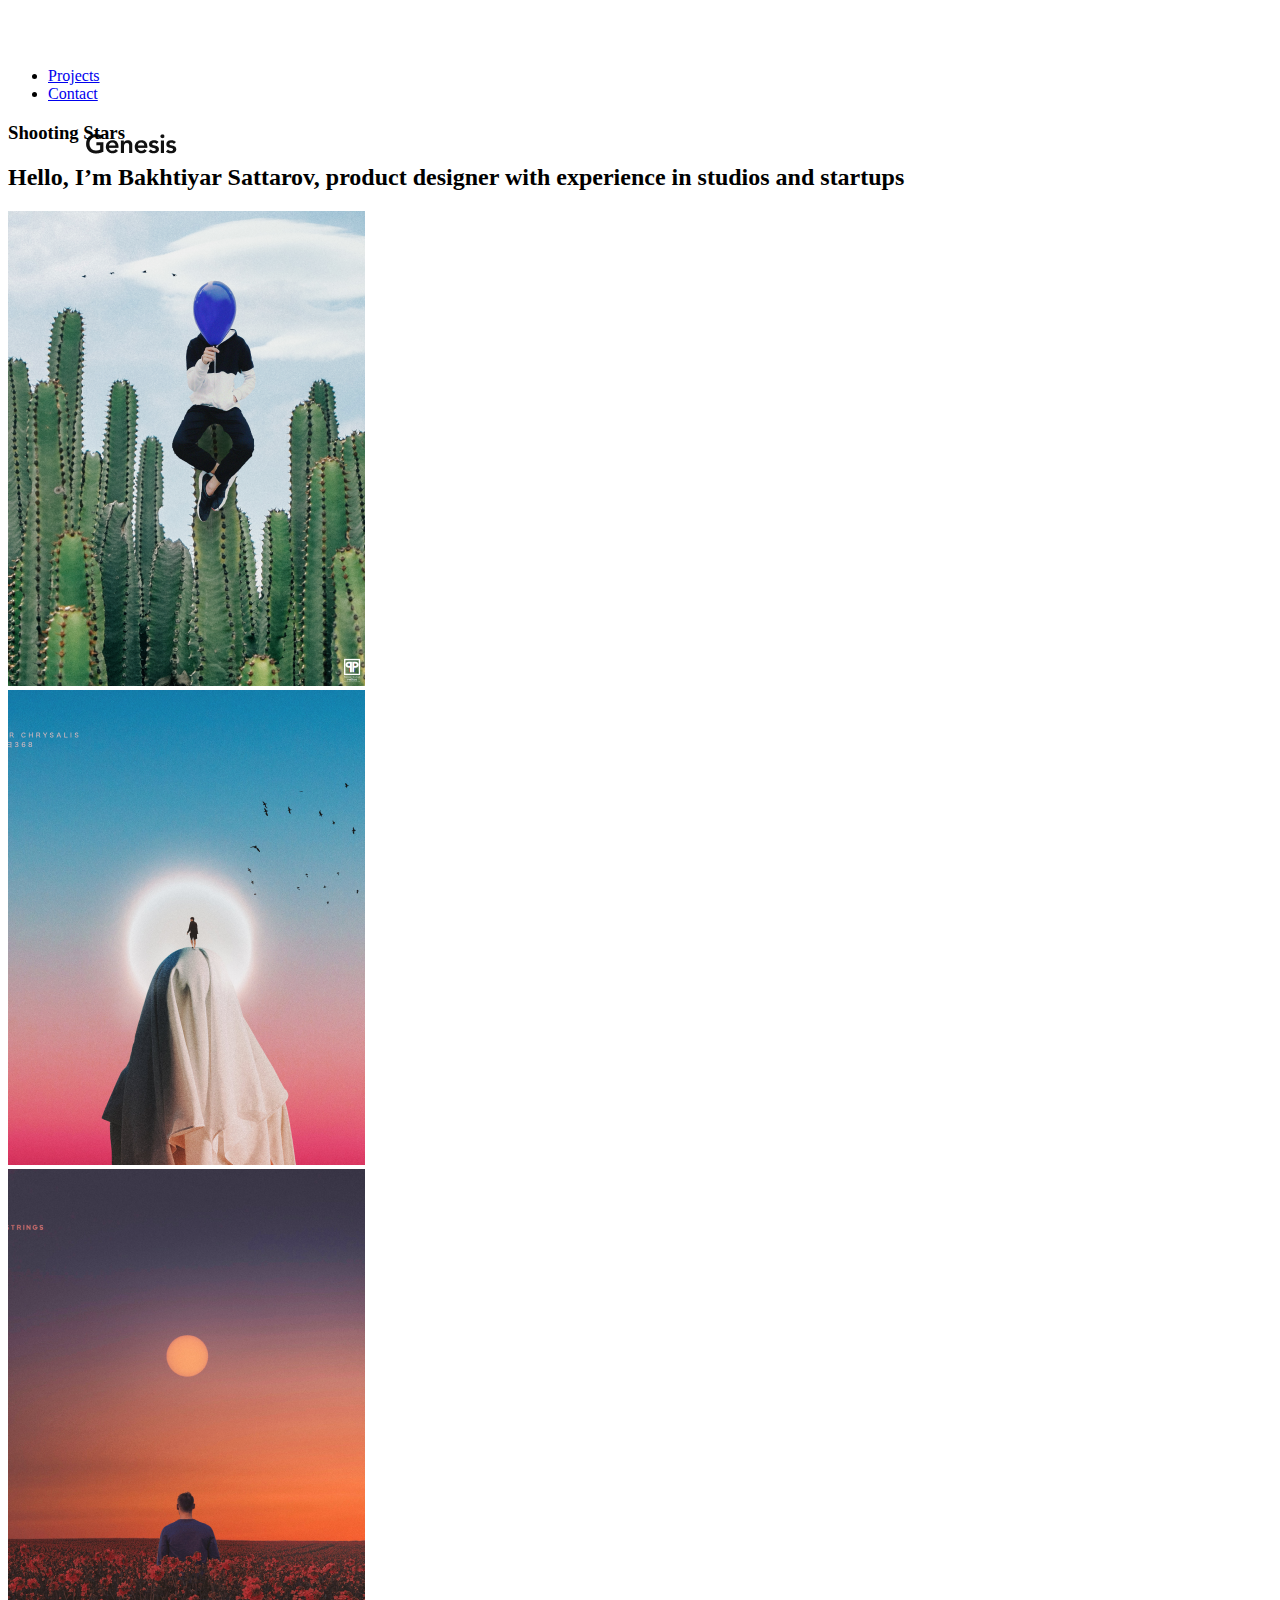
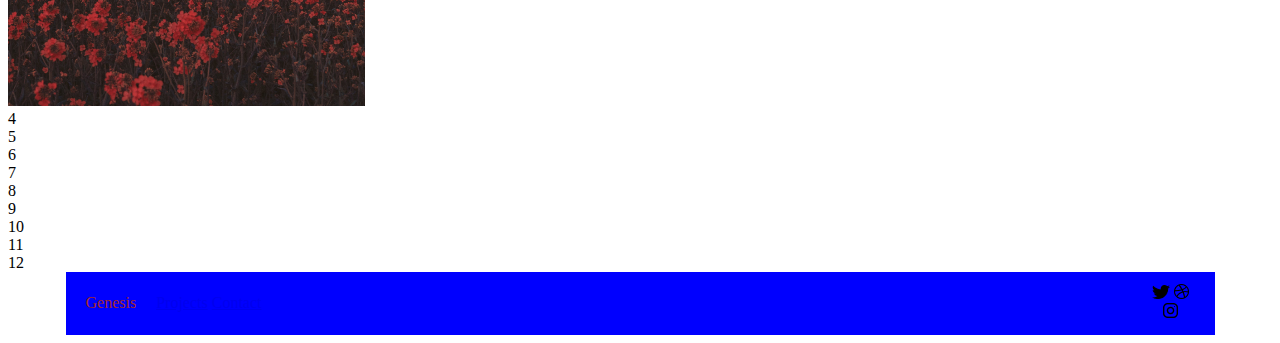
==== index.html @ e76124f2 "home" ====
<!DOCTYPE html>
<html lang="en">
<head>
    <meta charset="UTF-8">
    <meta name="viewport" content="width=device-width, initial-scale=1.0">
    <link href="https://fonts.googleapis.com/css2?family=Bangers&family=Poppins:wght@400;700&display=swap" rel="stylesheet">
    <link rel="stylesheet" href="styles/reset.css">
    <link rel="stylesheet" href="styles/main.css">
    

    <title>Home</title>
</head>
<body>
    <header>
        <div class="header">
            <div class="logo">
                <img src="images/Logo.png" alt="Genesis">

            </div>

        </div>
            <nav class="nav">
                <ul class="nav__list">
                    <li class="nav__li"><a class="nav__link" href="#">Projects</a></li>
                    <li class="nav__li"><a class="nav__link" href="#">Contact</a></li>
                </ul>
            </nav>
        </header>

            <section>
                <div class="main-content">
                    <h3>Shooting Stars</h3>
                    <h2>Hello, I’m Bakhtiyar Sattarov,
                        product designer with experience
                        in studios and startups</h2>
                </div>
            </section>

            <section class="photo-gallery">
                <div class="photo">
                    <div class="div1">
                        <img src="images/Rectangle-1.png" alt="gallery-1">
                    </div>
                    <div class="div2">
                        <img src="images/Rectangle-2.png" alt="gallery-2">
                    </div>
                    <div class="div3">
                        <img src="images/Rectangle-3.png" alt="gallery-3">
                    </div>
                    <div class="div4">4</div>
                    <div class="div5">5</div>
                    <div class="div6">6</div>
                    <div class="div7">7</div>
                    <div class="div8">8</div>
                    <div class="div9">9</div>
                    <div class="div10">10</div>
                    <div class="div11">11</div>
                    <div class="div12">12</div>
                </div>
                    

            </section>

            <footer>
                <div class="footer">
                  <div class="footer-left">
                    <span>Genesis</span>
                  </div>
                  <div class="footer">
                    <nav>
                      <a href="#">Projects</a>
                      <a href="#">Contact</a>
                    </nav>
                  </div>
                  <div class="footer-right">
                    <footer>
                        <div class="footer-right">
                          <a href="#">
                            <img src="images/twitter-logo-silhouette.png" alt="">
                    <a href="#">
                        <img src="images/dribbble-logo.png" alt="dribbble-logo">
                      </a>
                      <a href="#">
                        <img src="images/instagram.png" alt="instagram-icon">
                      </a>
                  </div>
                </div>
              </footer>
              
</body>
</html>
---- styles/main.css ----
.header {
  width: 1109px;
  height: 23px;
  margin: 0 auto;
  display: -webkit-box;
  display: -ms-flexbox;
  display: flex;
  -webkit-box-pack: justify;
      -ms-flex-pack: justify;
          justify-content: space-between;
  -webkit-box-align: center;
      -ms-flex-align: center;
          align-items: center;
  padding: 10px 0;
}
.header .logo {
  font-size: 23rem;
  font-weight: bold;
  color: blue;
  text-decoration: none;
}
.header .menu-item {
  display: -webkit-box;
  display: -ms-flexbox;
  display: flex;
  gap: 30px;
  font-size: 1rem;
}
.header .menu-item a {
  color: blue;
  text-decoration: none;
}
.header .menu-item a:hover {
  color: palegreen;
}

.footer {
  padding: 20px;
  width: 1109px;
  height: 23px;
  margin: 0 auto;
  background-color: blue;
  color: brown;
  text-align: center;
  display: -webkit-box;
  display: -ms-flexbox;
  display: flex;
  -webkit-box-pack: justify;
      -ms-flex-pack: justify;
          justify-content: space-between;
  -webkit-box-align: center;
      -ms-flex-align: center;
          align-items: center;
}
.footer .logo {
  font-size: 1.5rem;
  font-weight: bold;
  color: wheat;
  text-decoration: none;
}
.footer .footer-content {
  display: -webkit-box;
  display: -ms-flexbox;
  display: flex;
  gap: 30px;
  font-size: 1rem;
}
.footer .footer-content a {
  color: teal;
  text-decoration: none;
}
.footer .footer-content a:hover {
  color: navajowhite;
}
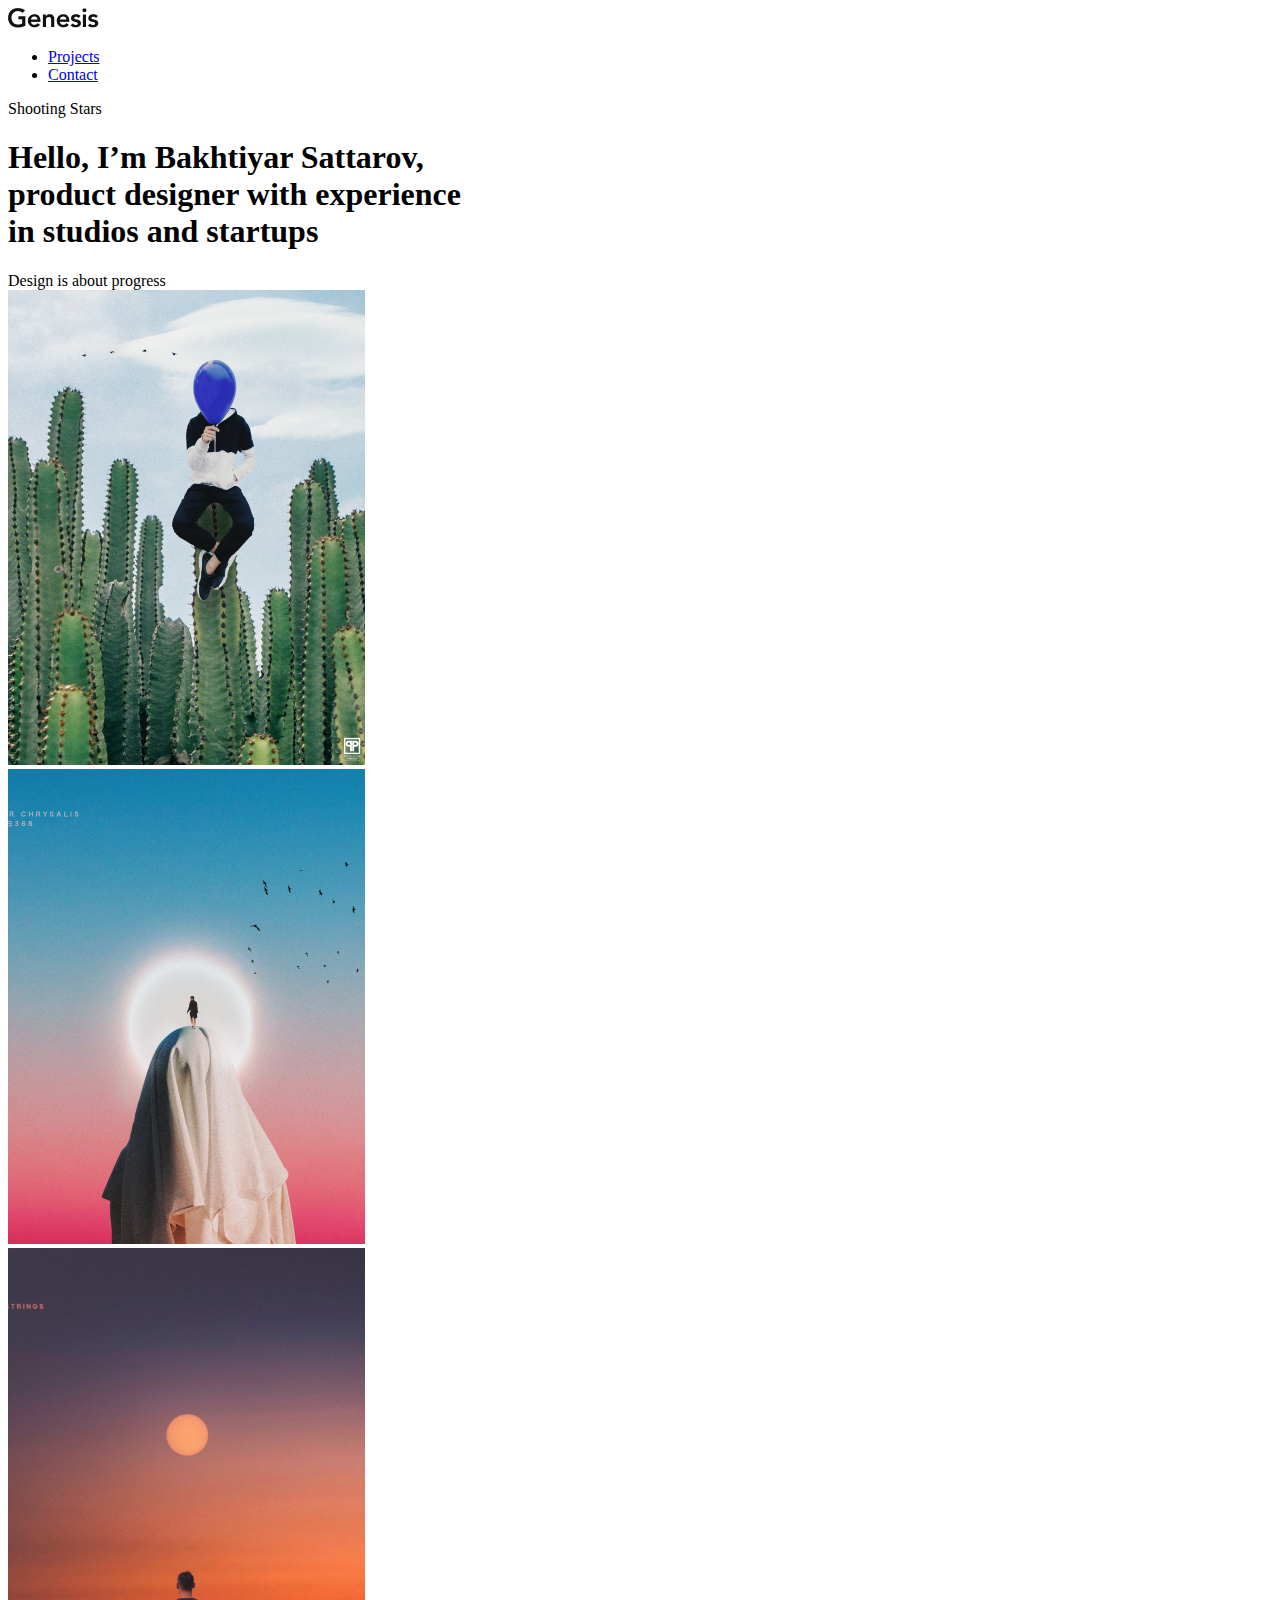
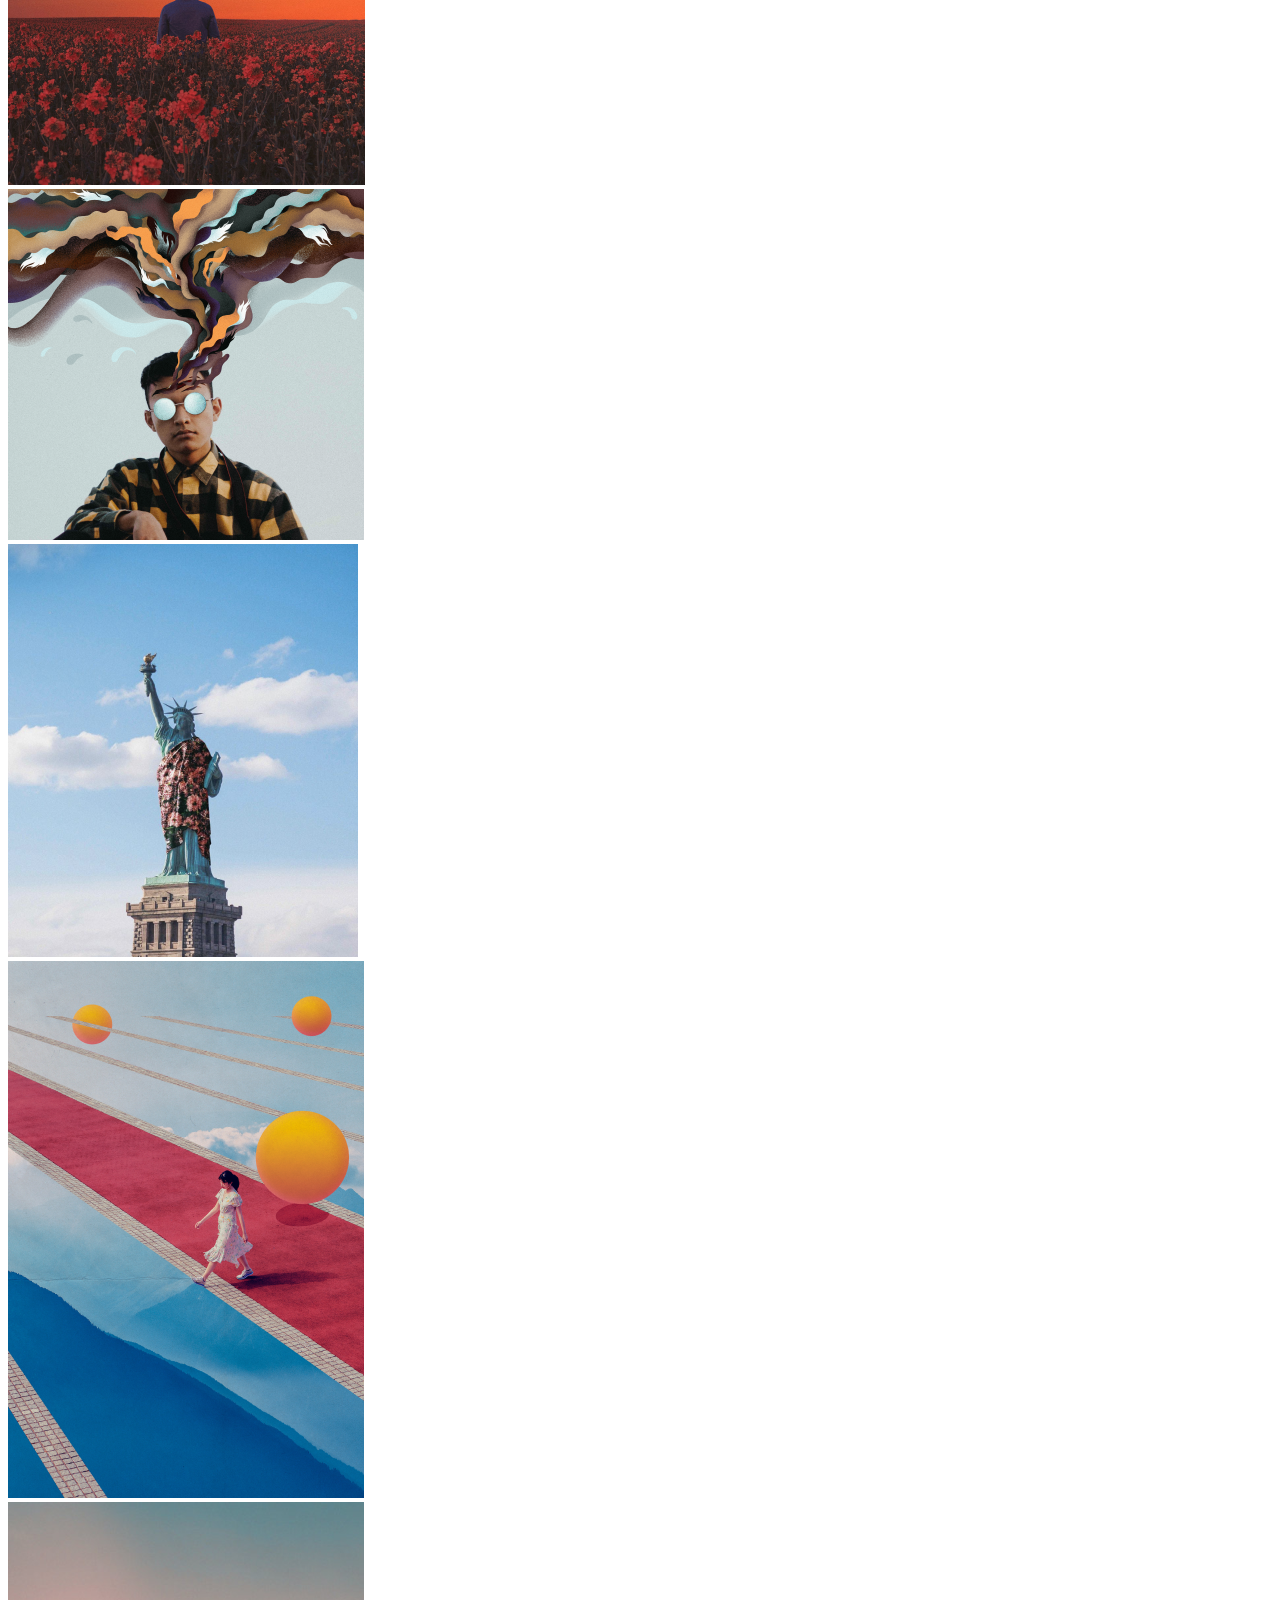
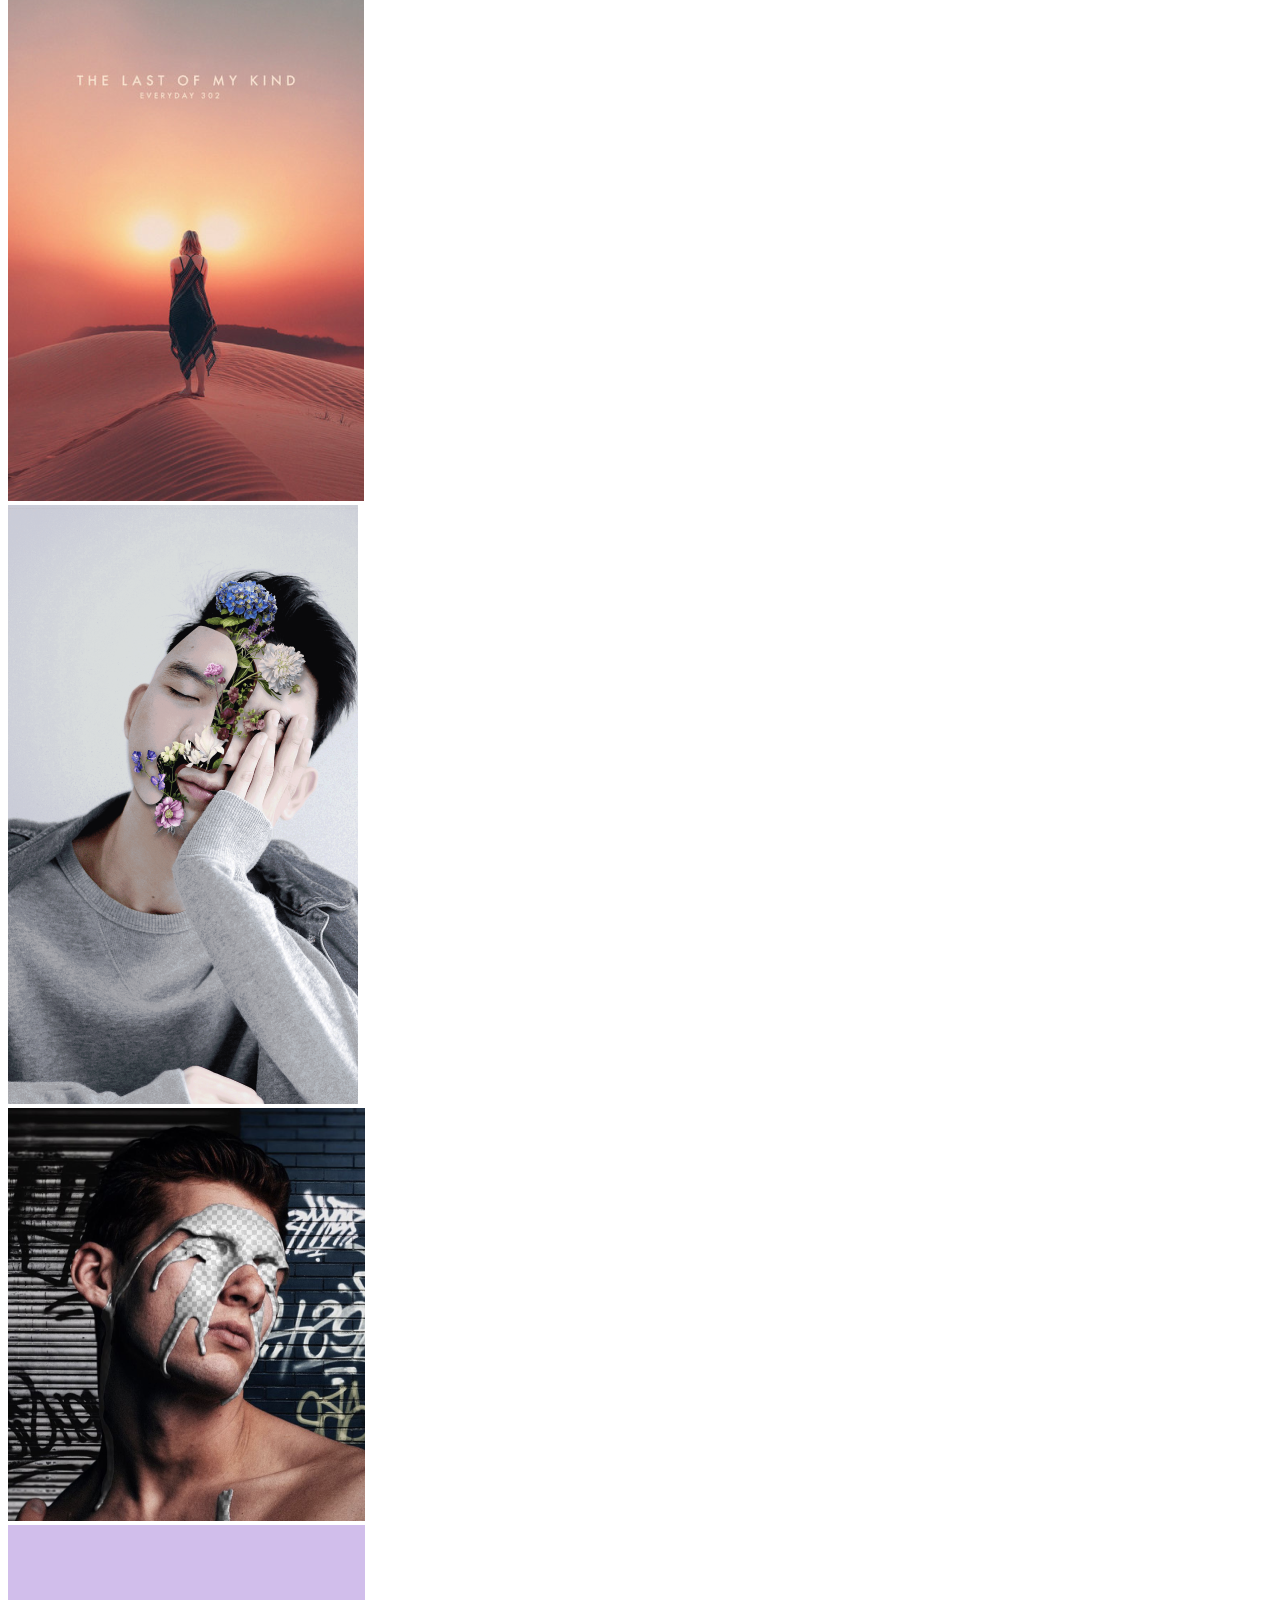
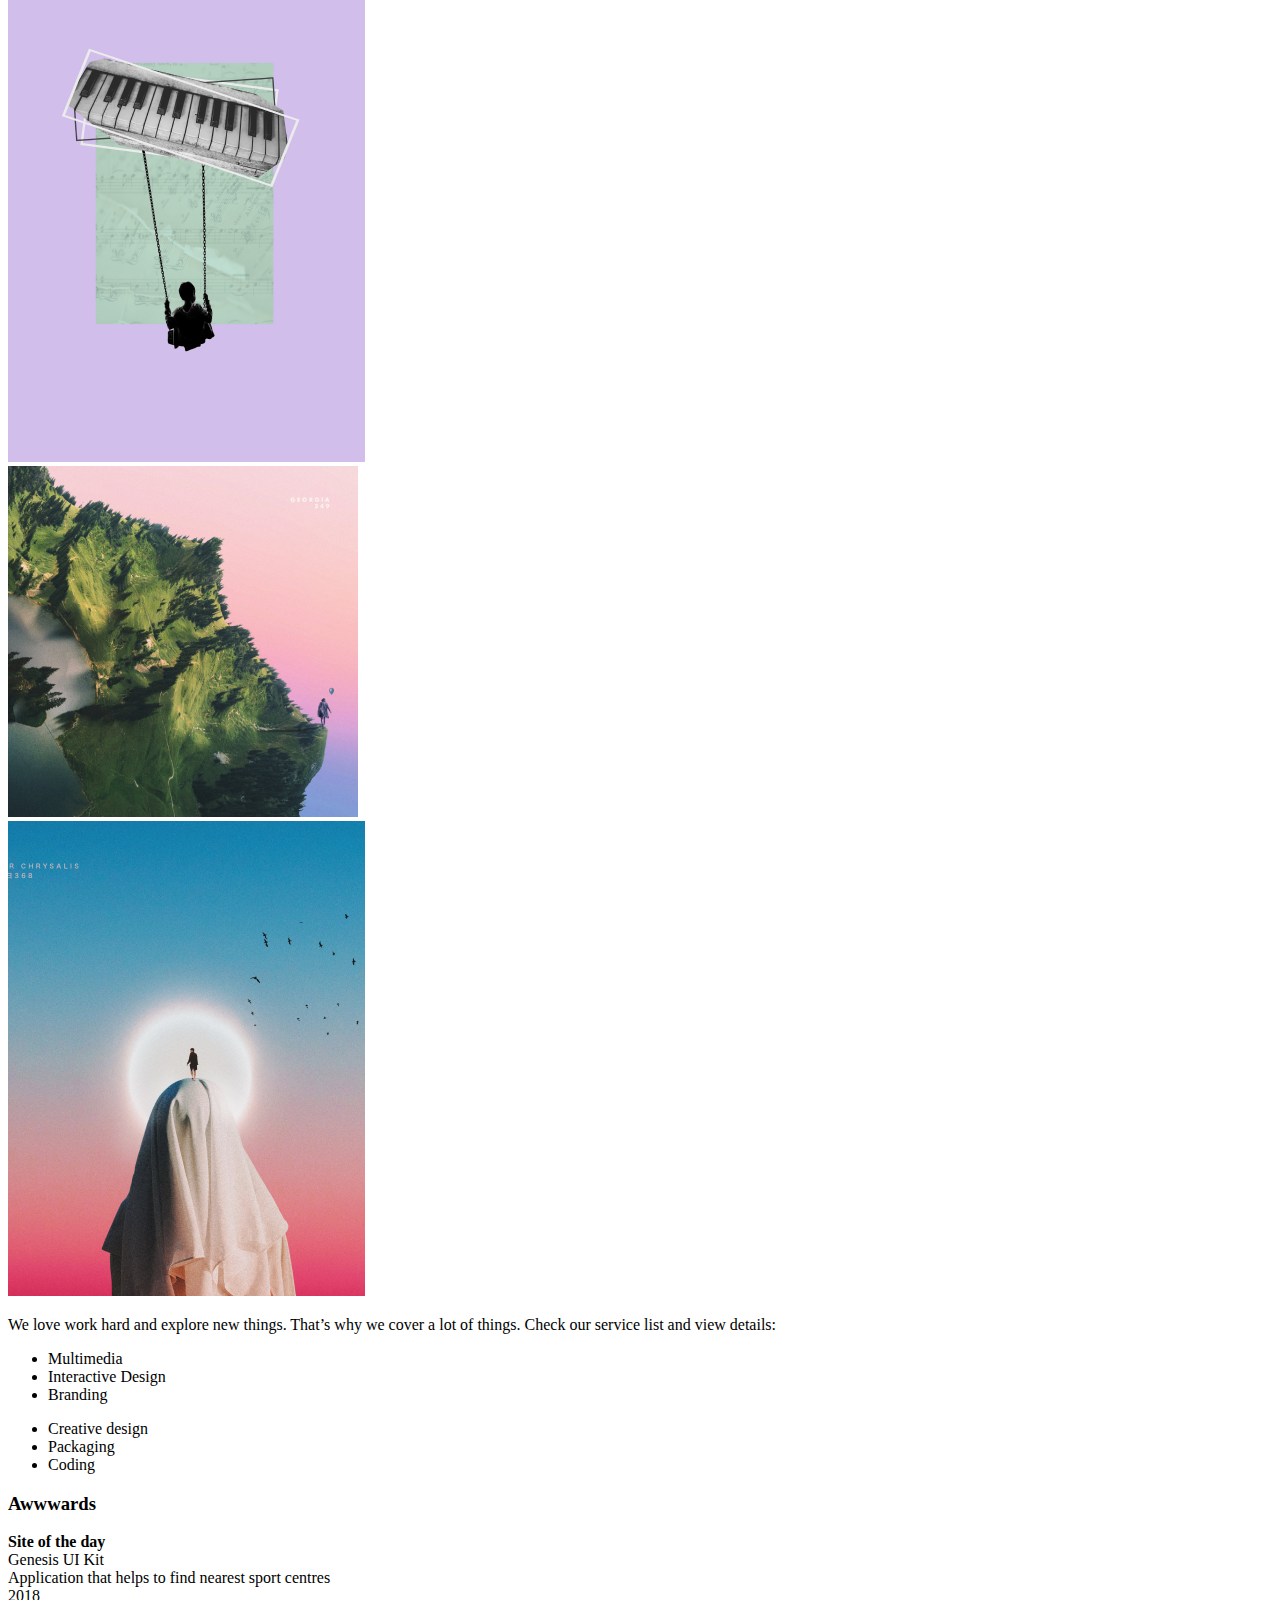
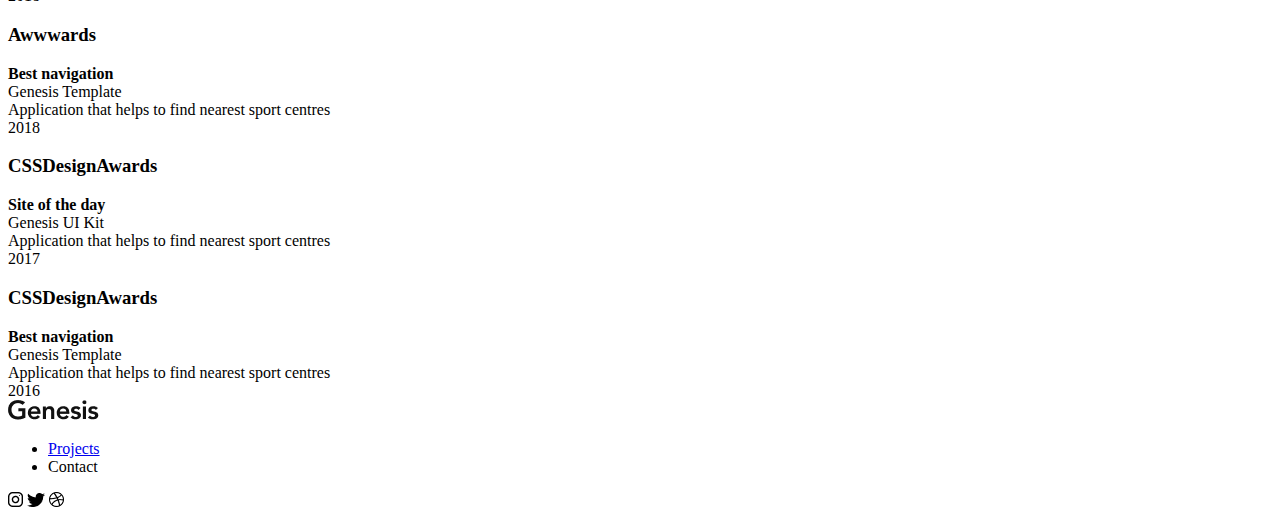
==== commit d832fc47: "sass version" ====
--- a/index.html
+++ b/index.html
@@ -1,91 +1,167 @@
+
 <!DOCTYPE html>
 <html lang="en">
 <head>
-    <meta charset="UTF-8">
-    <meta name="viewport" content="width=device-width, initial-scale=1.0">
-    <link href="https://fonts.googleapis.com/css2?family=Bangers&family=Poppins:wght@400;700&display=swap" rel="stylesheet">
-    <link rel="stylesheet" href="styles/reset.css">
-    <link rel="stylesheet" href="styles/main.css">
-    
+  <meta charset="UTF-8">
+  <meta name="viewport" content="width=device-width, initial-scale=1.0">
+  <title>Portfolio</title>
+    <link href="https://fonts.googleapis.com/css2?family=Mulish:wght@400;600;700&display=swap" rel="stylesheet">
 
-    <title>Home</title>
+  <link rel="stylesheet" href="main.css">
+  <link rel="stylesheet" href="reset.css">
 </head>
 <body>
     <header>
-        <div class="header">
+        <div class="container">
             <div class="logo">
-                <img src="images/Logo.png" alt="Genesis">
+                <img src="images/Logo.png" alt="Logo">
+            </div>
+            <ul class="nav-menu">
+                <li><a href="../deneme/projects.html">Projects</a></li>
+                <li><a href="../deneme/contact.html">Contact</a></li>
+            </ul>
+        </div>
+    </header>
+    
+    
+    <section class="hero">
+        <div class="hero-left">
+            <p class="subtitle">Shooting Stars</p>
+            <h1>Hello, I’m Bakhtiyar Sattarov,<br> product designer with experience<br> in studios and startups</h1>
+        </div>
+        <div class="tagline">
+            Design is about progress
+        </div>
+    </section>
+    
 
+
+    <div class="parent">
+        <div class="item1"><img src="images/Rectangle-1.png" alt="Image 1"></div>
+        <div class="item2"><img src="images/Rectangle-2.png" alt="Image 2"></div>
+        <div class="item3"><img src="images/Rectangle-3.png" alt="Image 3"></div>
+        <div class="item4"><img src="images/Rectangle-4.png" alt="Image 4"></div>
+        <div class="item5"><img src="images/Rectangle-5.png" alt="Image 5"></div>
+        <div class="item6"><img src="images/Rectangle-6.png" alt="Image 6"></div>
+        <div class="item7"><img src="images/Rectangle-7.png" alt="Image 7"></div>
+        <div class="item8"><img src="images/Rectangle-8.png" alt="Image 8"></div>
+        <div class="item9"><img src="images/Rectangle-9.png" alt="Image 9"></div>
+        <div class="item10"><img src="images/Rectangle-10.png" alt="Image10"></div>
+        <div class="item11"><img src="images/Rectangle-11.png" alt="Image 11"></div>
+        <div class="item12"><img src="images/Rectangle-2.png" alt="Image 12"></div>
+
+    </div>
+    
+    <section class="services">
+        <div class="services-container">
+            <div class="services-intro-container">
+                <div class="intro-text">
+                    <p>We love work hard and explore new things. That’s why we cover a lot of things. Check our service list and view details:</p>
+                </div>
+                <div class="services-list">
+                    <ul class="services-column">
+                        <li>Multimedia</li>
+                        <li>Interactive Design</li>
+                        <li>Branding</li>
+                    </ul>
+                    <ul class="services-column">
+                        <li>Creative design</li>
+                        <li>Packaging</li>
+                        <li>Coding</li>
+                    </ul>
+                </div>
             </div>
+           
+            <div class="service">
+                <div class="service-content">
+                    <div class="service-header">
+                        <h3>Awwwards</h3>
+                    </div>
+                    <div class="service-award">
+                        <strong>Site of the day</strong>
+                    </div>
+                    <div class="service-description">
+                        Genesis UI Kit<br>
+                        Application that helps to find nearest sport centres
+                    </div>
+                    <div class="service-year">
+                        2018
+                    </div>
+                </div>
+            </div>
+            <div class="service">
+                <div class="service-content">
+                    <div class="service-header">
+                        <h3>Awwwards</h3>
+                    </div>
+                    <div class="service-award">
+                        <strong>Best navigation</strong>
+                    </div>
+                    <div class="service-description">
+                        Genesis Template<br>
+                        Application that helps to find nearest sport centres
+                    </div>
+                    <div class="service-year">
+                        2018
+                    </div>
+                </div>
+            </div>
+            <div class="service">
+                <div class="service-content">
+                    <div class="service-header">
+                        <h3>CSSDesignAwards</h3>
+                    </div>
+                    <div class="service-award">
+                        <strong>Site of the day</strong>
+                    </div>
+                    <div class="service-description">
+                        Genesis UI Kit<br>
+                        Application that helps to find nearest sport centres
+                    </div>
+                    <div class="service-year">
+                        2017
+                    </div>
+                </div>
+            </div>
+            <div class="service">
+                <div class="service-content">
+                    <div class="service-header">
+                        <h3>CSSDesignAwards</h3>
+                    </div>
+                    <div class="service-award">
+                        <strong>Best navigation</strong>
+                    </div>
+                    <div class="service-description">
+                        Genesis Template<br>
+                        Application that helps to find nearest sport centres
+                    </div>
+                    <div class="service-year">
+                        2016
+                    </div>
+                </div>
+            </div>
+        </div>
+    </section>
+    
+    
+    
+    
 
+  <footer>
+    <div class="footer-container">
+        <div class="footer-logo">
+            <img src="images/Logo.png" alt="Logo">
         </div>
-            <nav class="nav">
-                <ul class="nav__list">
-                    <li class="nav__li"><a class="nav__link" href="#">Projects</a></li>
-                    <li class="nav__li"><a class="nav__link" href="#">Contact</a></li>
-                </ul>
-            </nav>
-        </header>
-
-            <section>
-                <div class="main-content">
-                    <h3>Shooting Stars</h3>
-                    <h2>Hello, I’m Bakhtiyar Sattarov,
-                        product designer with experience
-                        in studios and startups</h2>
-                </div>
-            </section>
-
-            <section class="photo-gallery">
-                <div class="photo">
-                    <div class="div1">
-                        <img src="images/Rectangle-1.png" alt="gallery-1">
-                    </div>
-                    <div class="div2">
-                        <img src="images/Rectangle-2.png" alt="gallery-2">
-                    </div>
-                    <div class="div3">
-                        <img src="images/Rectangle-3.png" alt="gallery-3">
-                    </div>
-                    <div class="div4">4</div>
-                    <div class="div5">5</div>
-                    <div class="div6">6</div>
-                    <div class="div7">7</div>
-                    <div class="div8">8</div>
-                    <div class="div9">9</div>
-                    <div class="div10">10</div>
-                    <div class="div11">11</div>
-                    <div class="div12">12</div>
-                </div>
-                    
-
-            </section>
-
-            <footer>
-                <div class="footer">
-                  <div class="footer-left">
-                    <span>Genesis</span>
-                  </div>
-                  <div class="footer">
-                    <nav>
-                      <a href="#">Projects</a>
-                      <a href="#">Contact</a>
-                    </nav>
-                  </div>
-                  <div class="footer-right">
-                    <footer>
-                        <div class="footer-right">
-                          <a href="#">
-                            <img src="images/twitter-logo-silhouette.png" alt="">
-                    <a href="#">
-                        <img src="images/dribbble-logo.png" alt="dribbble-logo">
-                      </a>
-                      <a href="#">
-                        <img src="images/instagram.png" alt="instagram-icon">
-                      </a>
-                  </div>
-                </div>
-              </footer>
-              
+        <ul class="footer-menu">
+            <li><a href="../deneme/projects.html">Projects</a></li>
+            <li><a href="../deneme/contact.html"></a>Contact</li>
+        </ul>
+        <div class="footer-icons">
+            <img src="images/instagram.png" alt="instagram">
+            <img src="images/twitter-logo-silhouette.png" alt="twitter">
+            <img src="images/dribbble-logo.png" alt="ball">
+        </div>
+    </div>
+</footer>
 </body>
-</html>+</html>
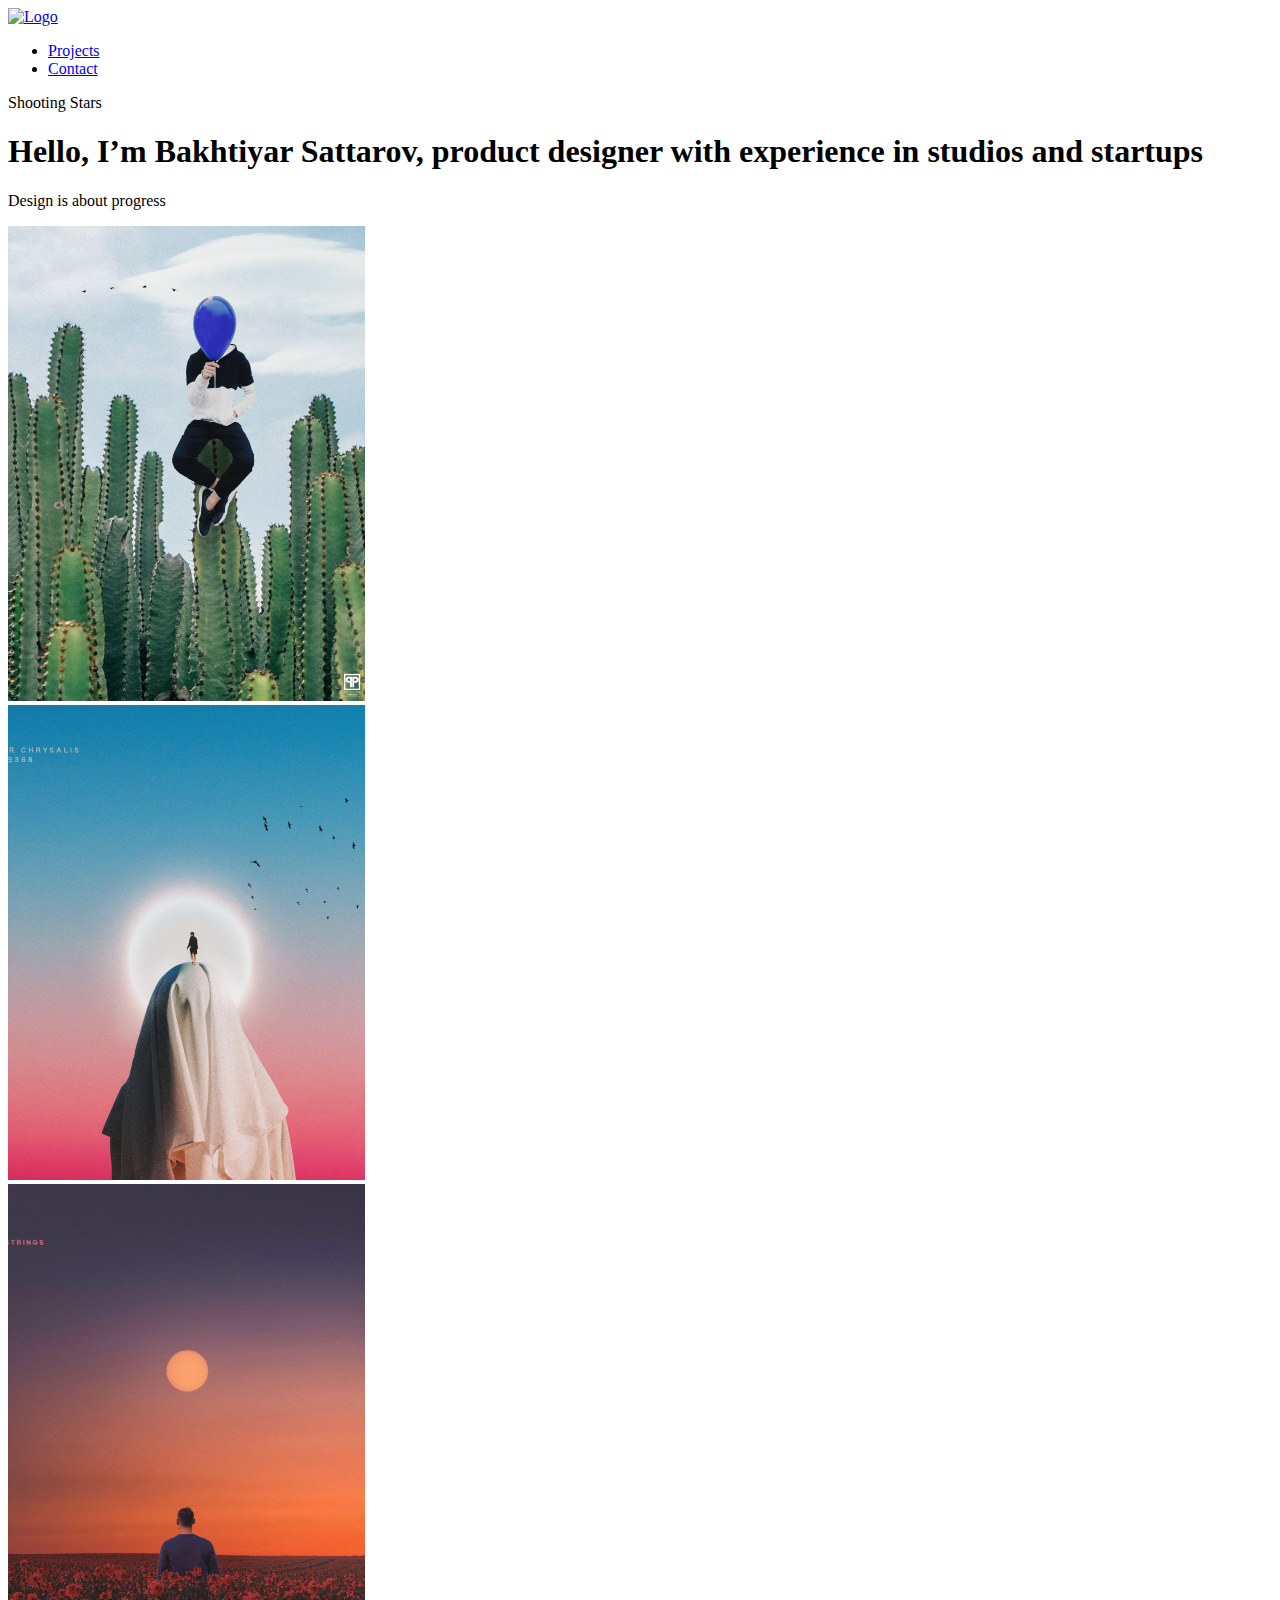
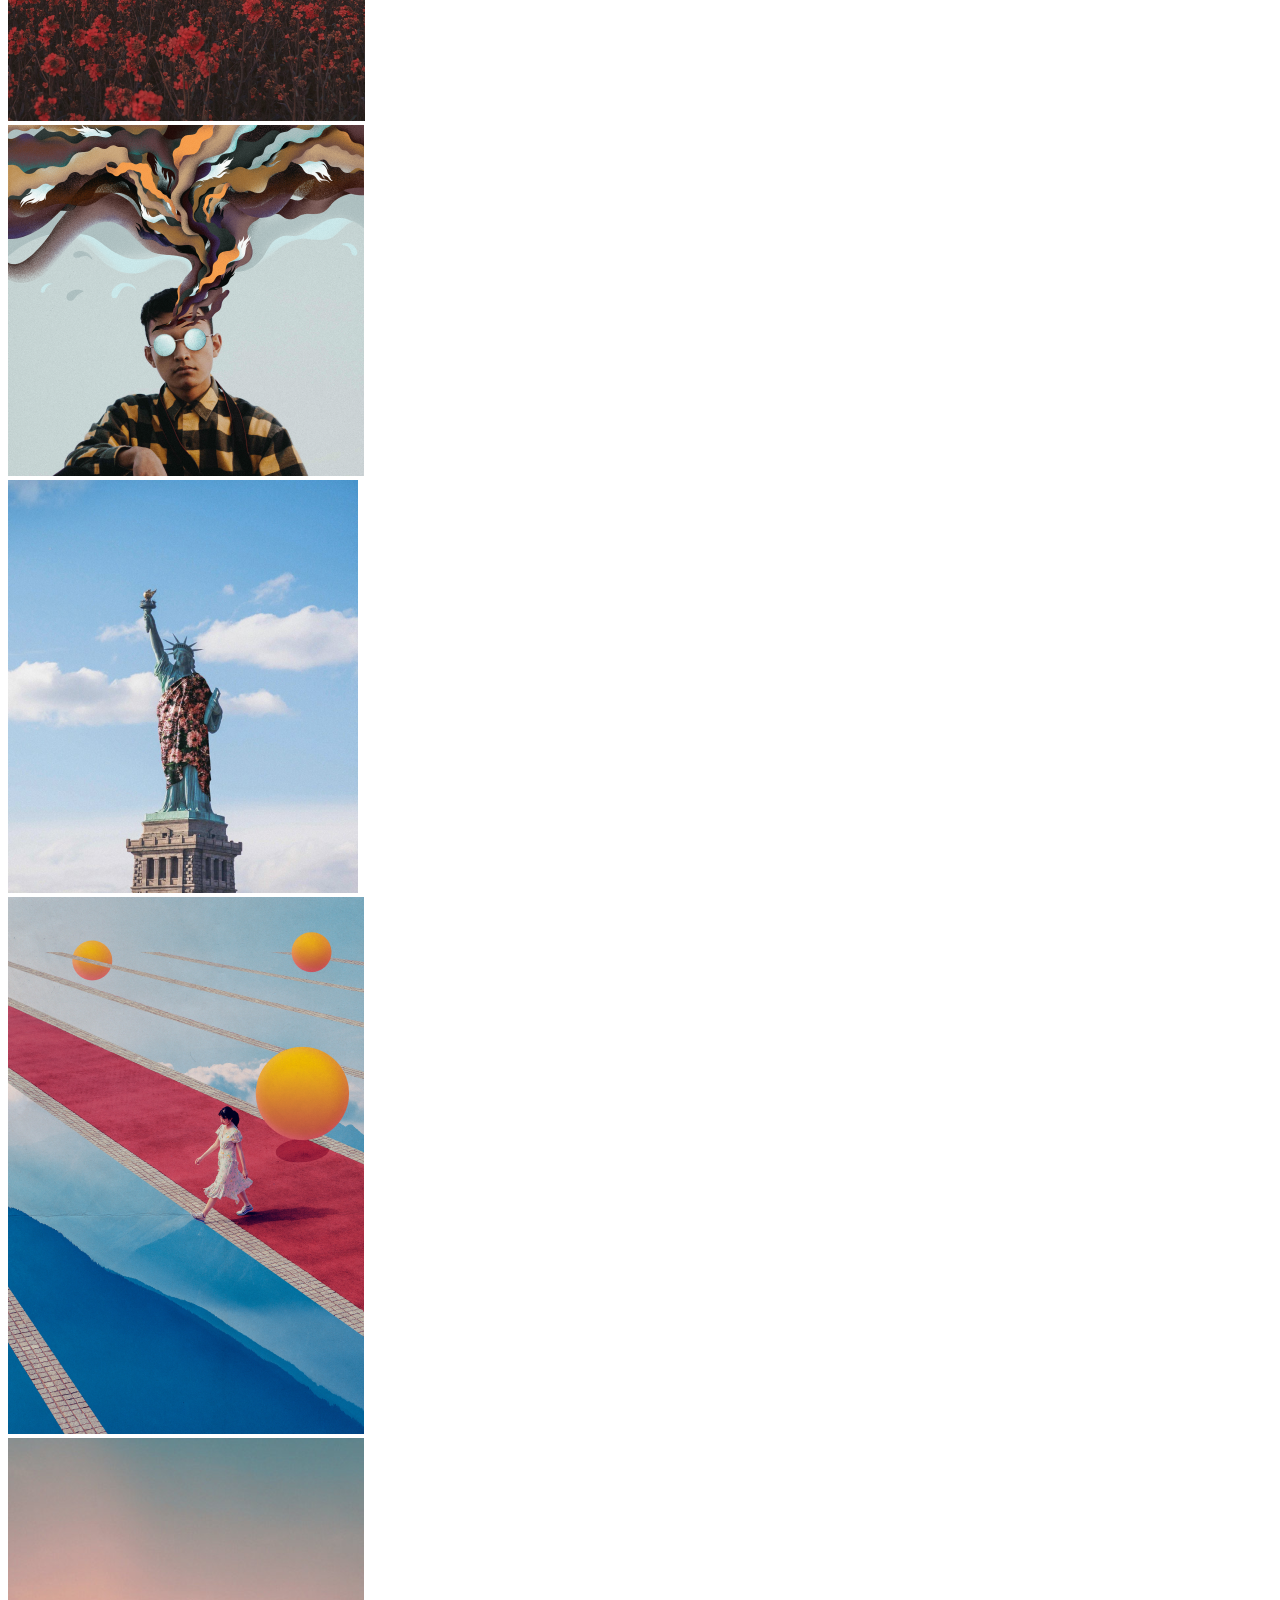
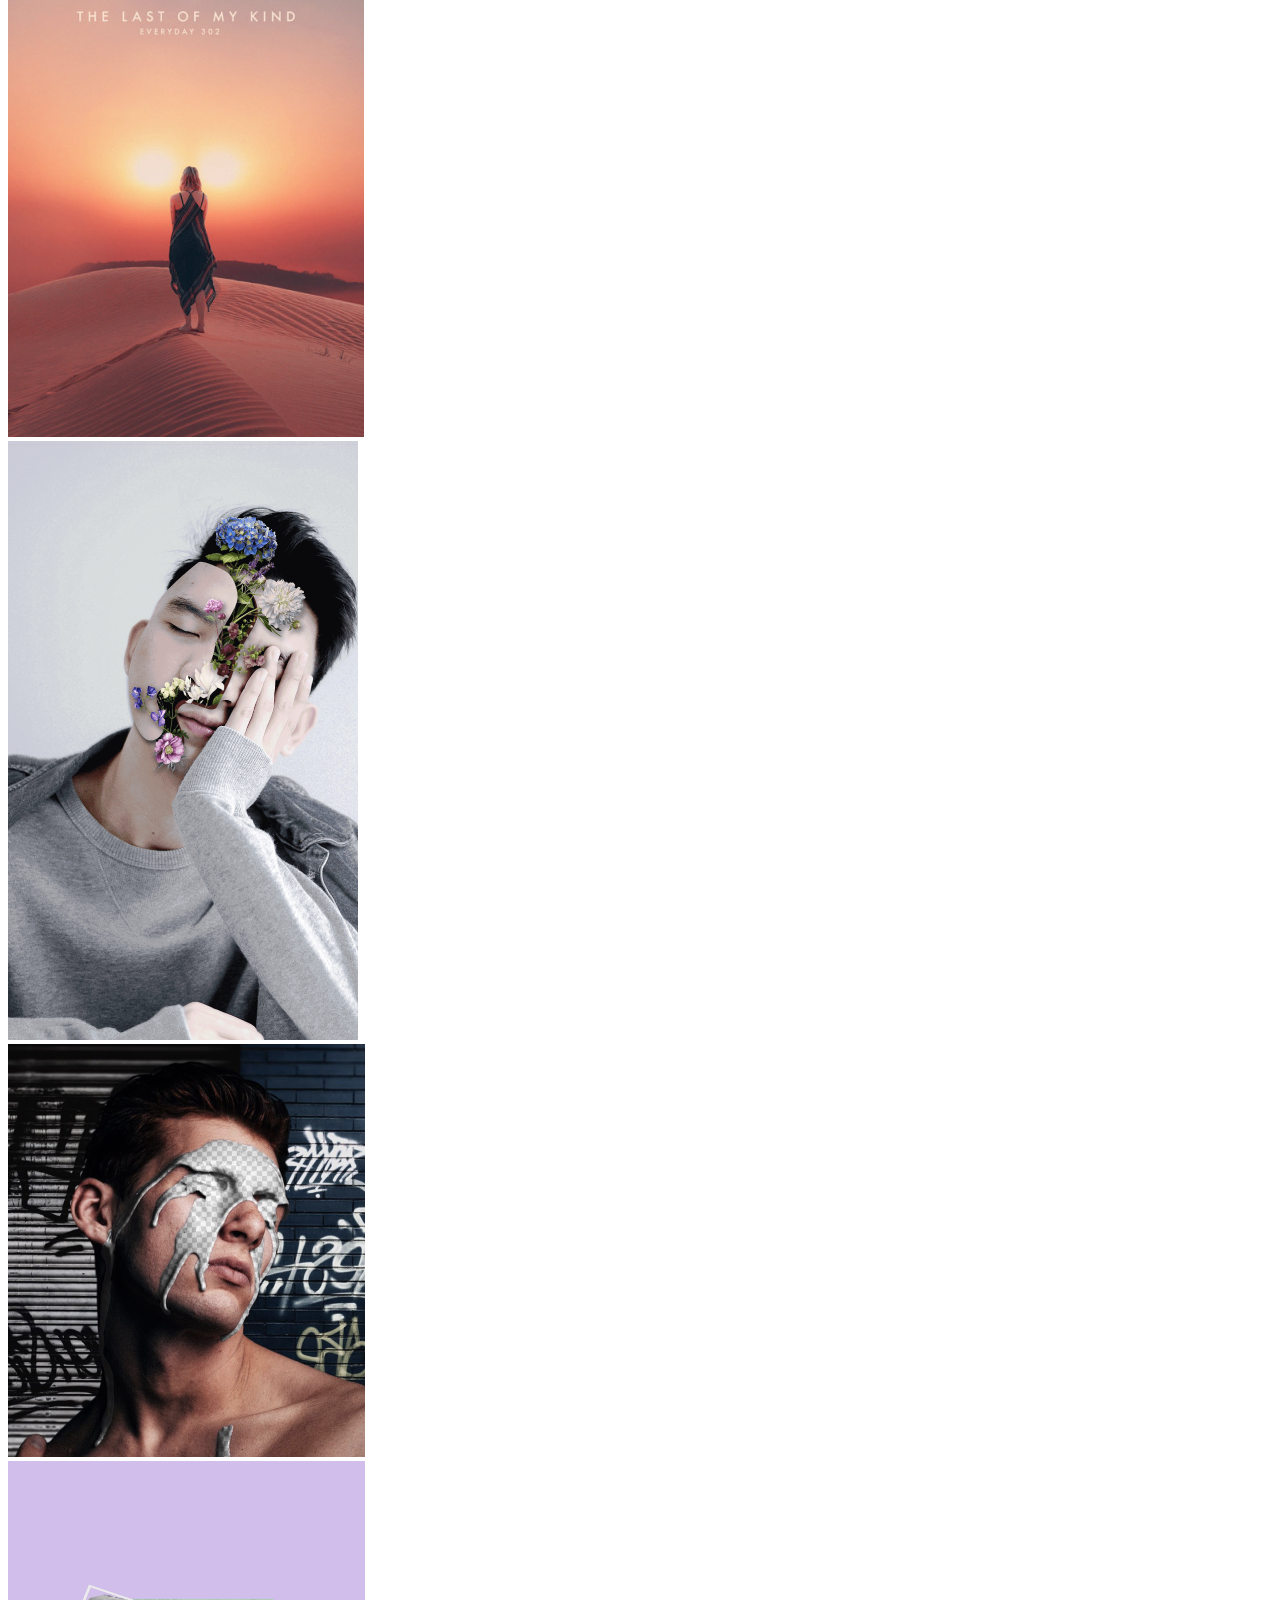
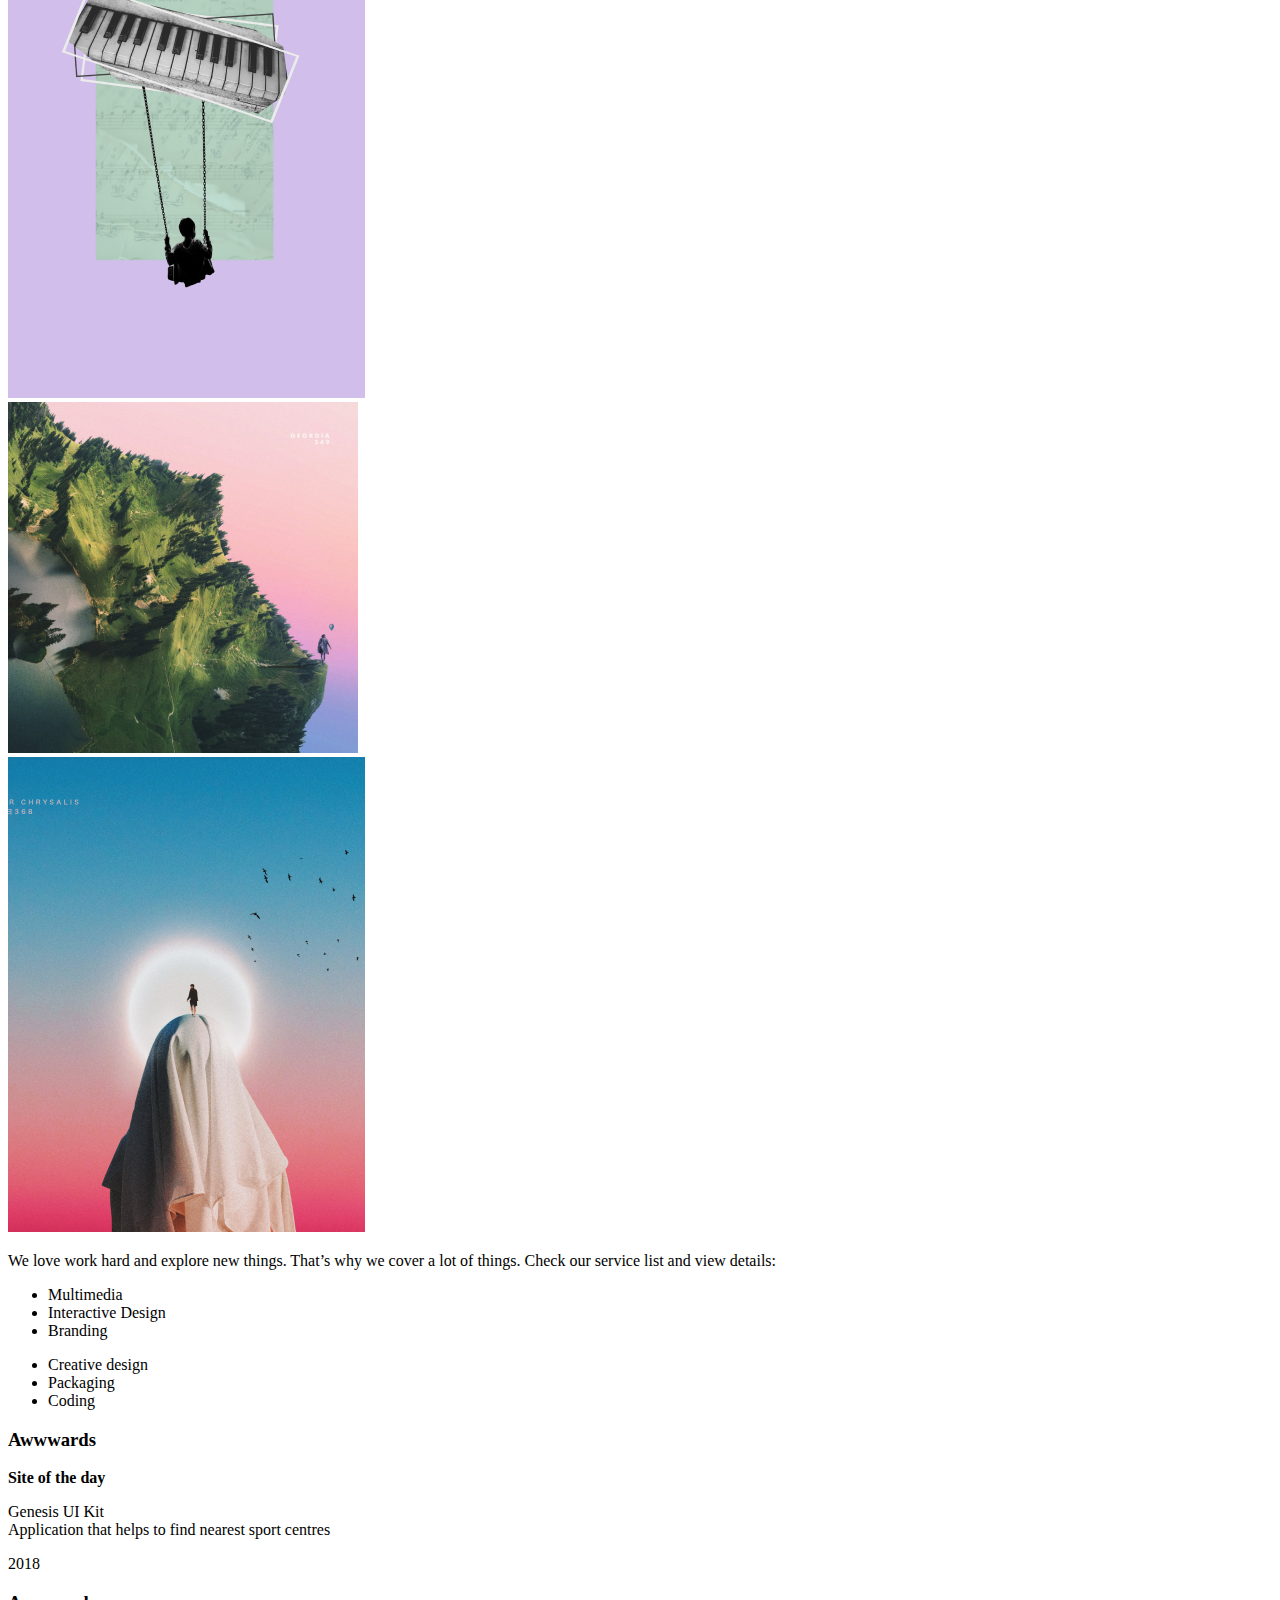
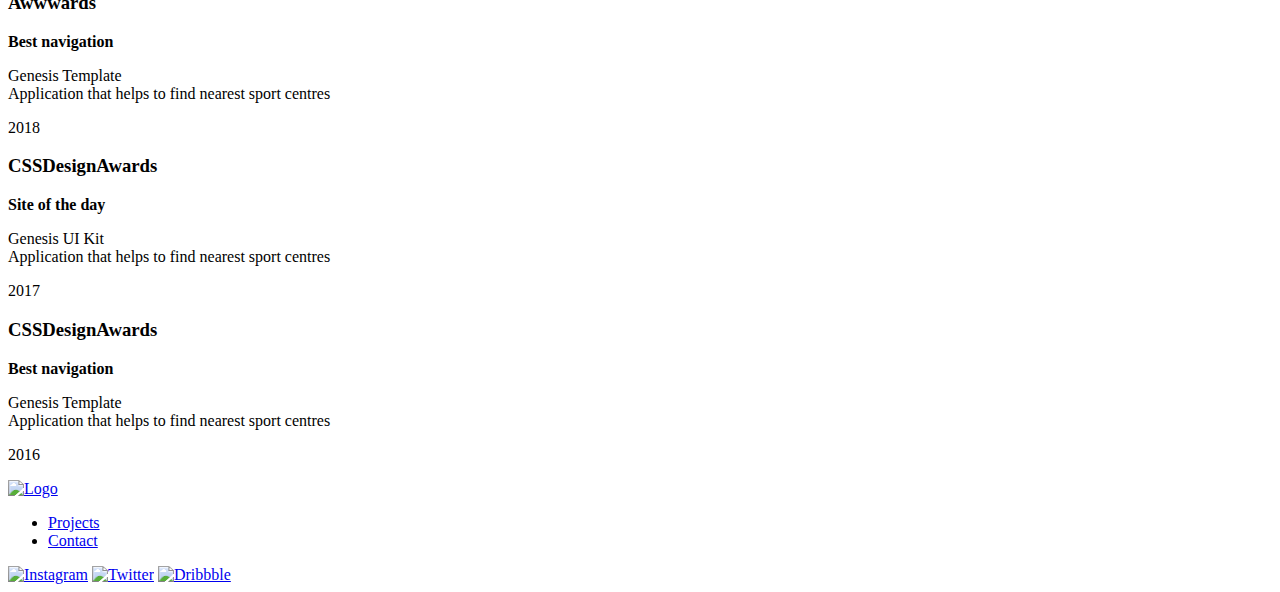
==== commit 59598c67: "revision" ====
--- a/index.html
+++ b/index.html
@@ -1,41 +1,40 @@
-
 <!DOCTYPE html>
 <html lang="en">
 <head>
   <meta charset="UTF-8">
   <meta name="viewport" content="width=device-width, initial-scale=1.0">
   <title>Portfolio</title>
-    <link href="https://fonts.googleapis.com/css2?family=Mulish:wght@400;600;700&display=swap" rel="stylesheet">
-
-  <link rel="stylesheet" href="main.css">
+  <link href="https://fonts.googleapis.com/css2?family=Mulish:wght@400;600;700&display=swap" rel="stylesheet">
   <link rel="stylesheet" href="reset.css">
+  <link rel="stylesheet" href="../Cross-Browser/styles/main.css">
 </head>
 <body>
-    <header>
+    <header class="menu">
         <div class="container">
             <div class="logo">
-                <img src="images/Logo.png" alt="Logo">
+                <a href="../Cross-Browser/index.html">
+                    <img src="../Cross-Browser/images/Logo.png" alt="Logo">
+                </a>
             </div>
-            <ul class="nav-menu">
-                <li><a href="../deneme/projects.html">Projects</a></li>
-                <li><a href="../deneme/contact.html">Contact</a></li>
-            </ul>
+            <nav>
+                <ul class="nav-menu">
+                    <li><a href="../Cross-Browser/pages/projects.html">Projects</a></li>
+                    <li><a href="../Cross-Browser/pages/contact.html">Contact</a></li>
+                </ul>
+            </nav>
         </div>
     </header>
-    
-    
+
     <section class="hero">
         <div class="hero-left">
             <p class="subtitle">Shooting Stars</p>
-            <h1>Hello, I’m Bakhtiyar Sattarov,<br> product designer with experience<br> in studios and startups</h1>
+            <h1>Hello, I’m Bakhtiyar Sattarov, product designer with experience in studios and startups</h1>
         </div>
         <div class="tagline">
-            Design is about progress
+            <p>Design is about progress</p>
         </div>
     </section>
     
-
-
     <div class="parent">
         <div class="item1"><img src="images/Rectangle-1.png" alt="Image 1"></div>
         <div class="item2"><img src="images/Rectangle-2.png" alt="Image 2"></div>
@@ -49,9 +48,8 @@
         <div class="item10"><img src="images/Rectangle-10.png" alt="Image10"></div>
         <div class="item11"><img src="images/Rectangle-11.png" alt="Image 11"></div>
         <div class="item12"><img src="images/Rectangle-2.png" alt="Image 12"></div>
+    </div>
 
-    </div>
-    
     <section class="services">
         <div class="services-container">
             <div class="services-intro-container">
@@ -81,11 +79,10 @@
                         <strong>Site of the day</strong>
                     </div>
                     <div class="service-description">
-                        Genesis UI Kit<br>
-                        Application that helps to find nearest sport centres
+                        <p>Genesis UI Kit<br>Application that helps to find nearest sport centres</p>
                     </div>
                     <div class="service-year">
-                        2018
+                        <p>2018</p>
                     </div>
                 </div>
             </div>
@@ -98,11 +95,10 @@
                         <strong>Best navigation</strong>
                     </div>
                     <div class="service-description">
-                        Genesis Template<br>
-                        Application that helps to find nearest sport centres
+                        <p>Genesis Template<br>Application that helps to find nearest sport centres</p>
                     </div>
                     <div class="service-year">
-                        2018
+                        <p>2018</p>
                     </div>
                 </div>
             </div>
@@ -115,11 +111,10 @@
                         <strong>Site of the day</strong>
                     </div>
                     <div class="service-description">
-                        Genesis UI Kit<br>
-                        Application that helps to find nearest sport centres
+                        <p>Genesis UI Kit<br>Application that helps to find nearest sport centres</p>
                     </div>
                     <div class="service-year">
-                        2017
+                        <p>2017</p>
                     </div>
                 </div>
             </div>
@@ -132,36 +127,35 @@
                         <strong>Best navigation</strong>
                     </div>
                     <div class="service-description">
-                        Genesis Template<br>
-                        Application that helps to find nearest sport centres
+                        <p>Genesis Template<br>Application that helps to find nearest sport centres</p>
                     </div>
                     <div class="service-year">
-                        2016
+                        <p>2016</p>
                     </div>
                 </div>
             </div>
         </div>
     </section>
-    
-    
-    
-    
 
-  <footer>
-    <div class="footer-container">
-        <div class="footer-logo">
-            <img src="images/Logo.png" alt="Logo">
+    <footer>
+        <div class="footer-container">
+            <div class="footer-logo">
+                <a href="../Cross-Browser/index.html">
+                    <img src="../Cross-Browser/images/Logo.png" alt="Logo">
+                </a>
+            </div>
+            <nav>
+                <ul class="footer-menu">
+                  <li><a href="../Cross-Browser/pages/projects.html">Projects</a></li>
+                  <li><a href="../Cross-Browser/pages/contact.html">Contact</a></li>
+                </ul>
+            </nav>
+            <div class="footer-icons">
+                <a href="#"><img src="../Cross-Browser/images/instagram.png" alt="Instagram"></a>
+                <a href="#"><img src="../Cross-Browser/images/twitter-logo-silhouette.png" alt="Twitter"></a>
+                <a href="#"><img src="../Cross-Browser/images/dribbble-logo.png" alt="Dribbble"></a>
+            </div>
         </div>
-        <ul class="footer-menu">
-            <li><a href="../deneme/projects.html">Projects</a></li>
-            <li><a href="../deneme/contact.html"></a>Contact</li>
-        </ul>
-        <div class="footer-icons">
-            <img src="images/instagram.png" alt="instagram">
-            <img src="images/twitter-logo-silhouette.png" alt="twitter">
-            <img src="images/dribbble-logo.png" alt="ball">
-        </div>
-    </div>
-</footer>
+    </footer>
 </body>
 </html>
